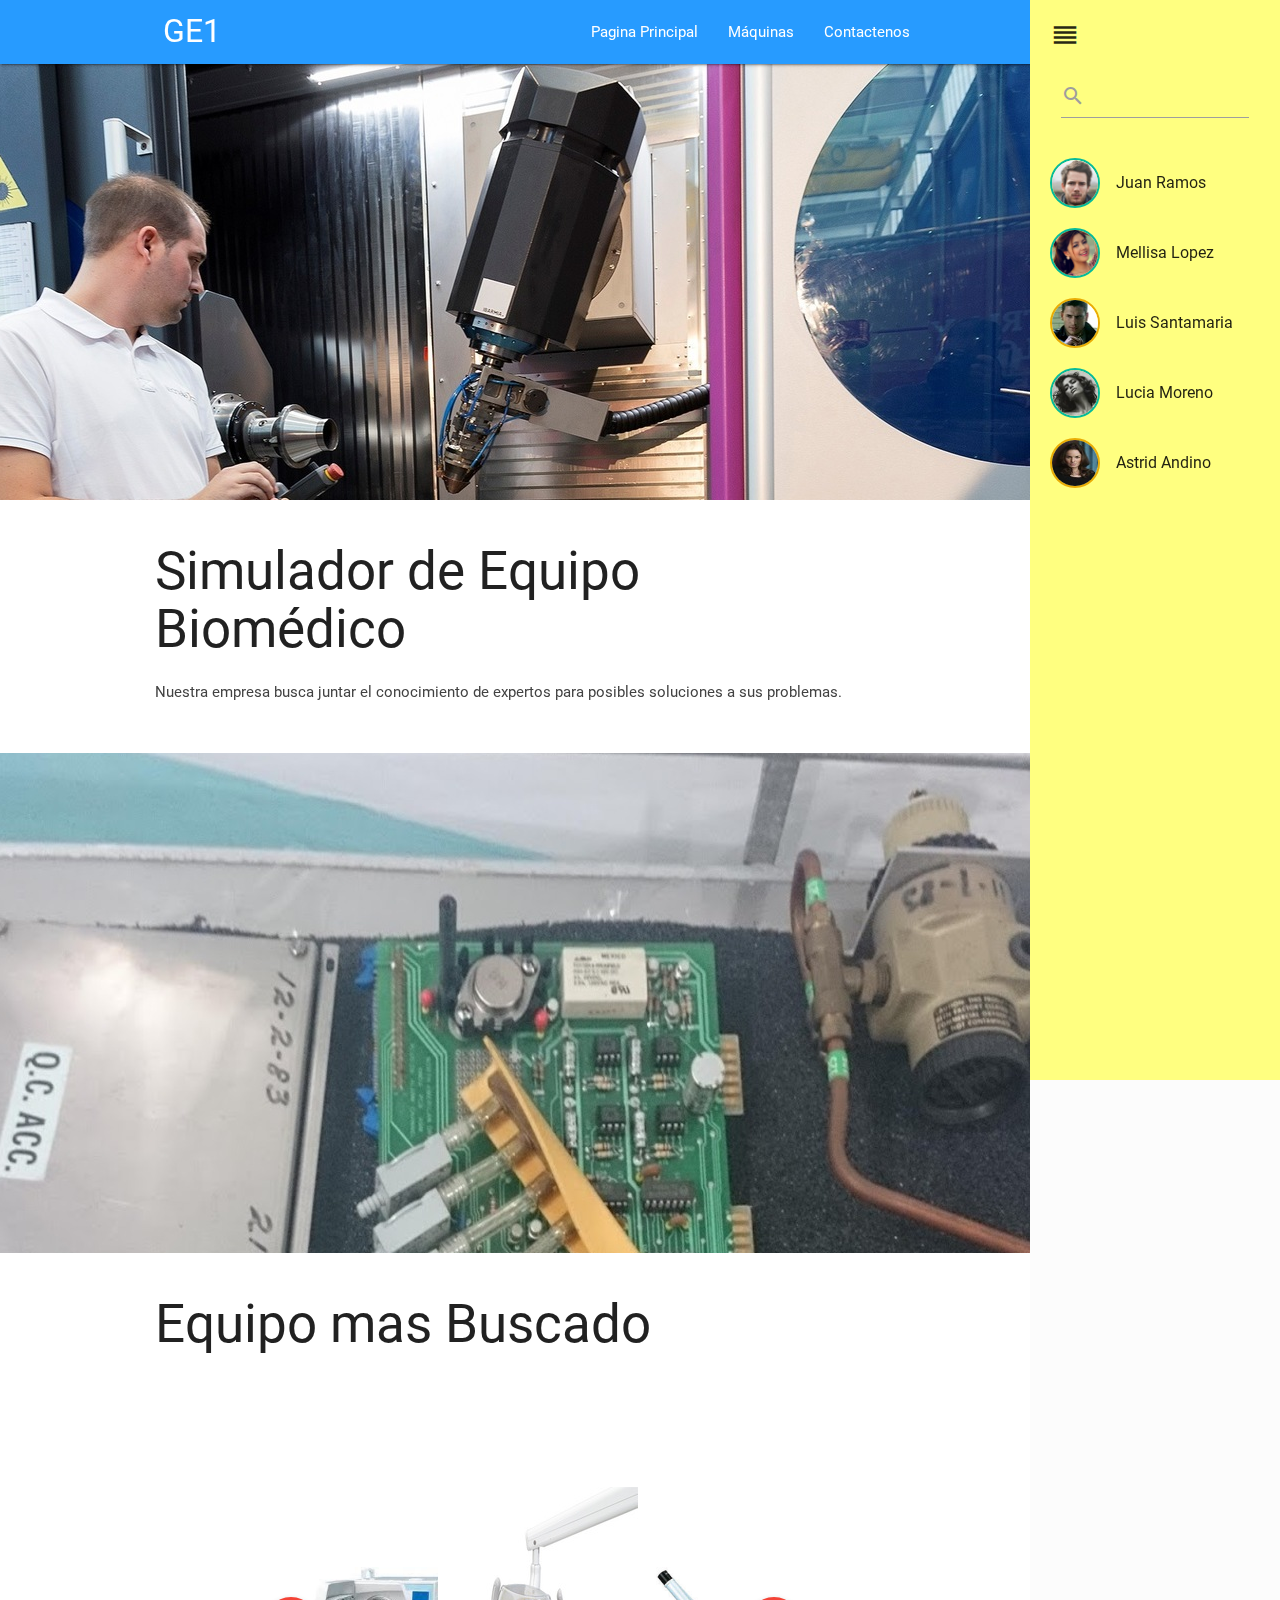
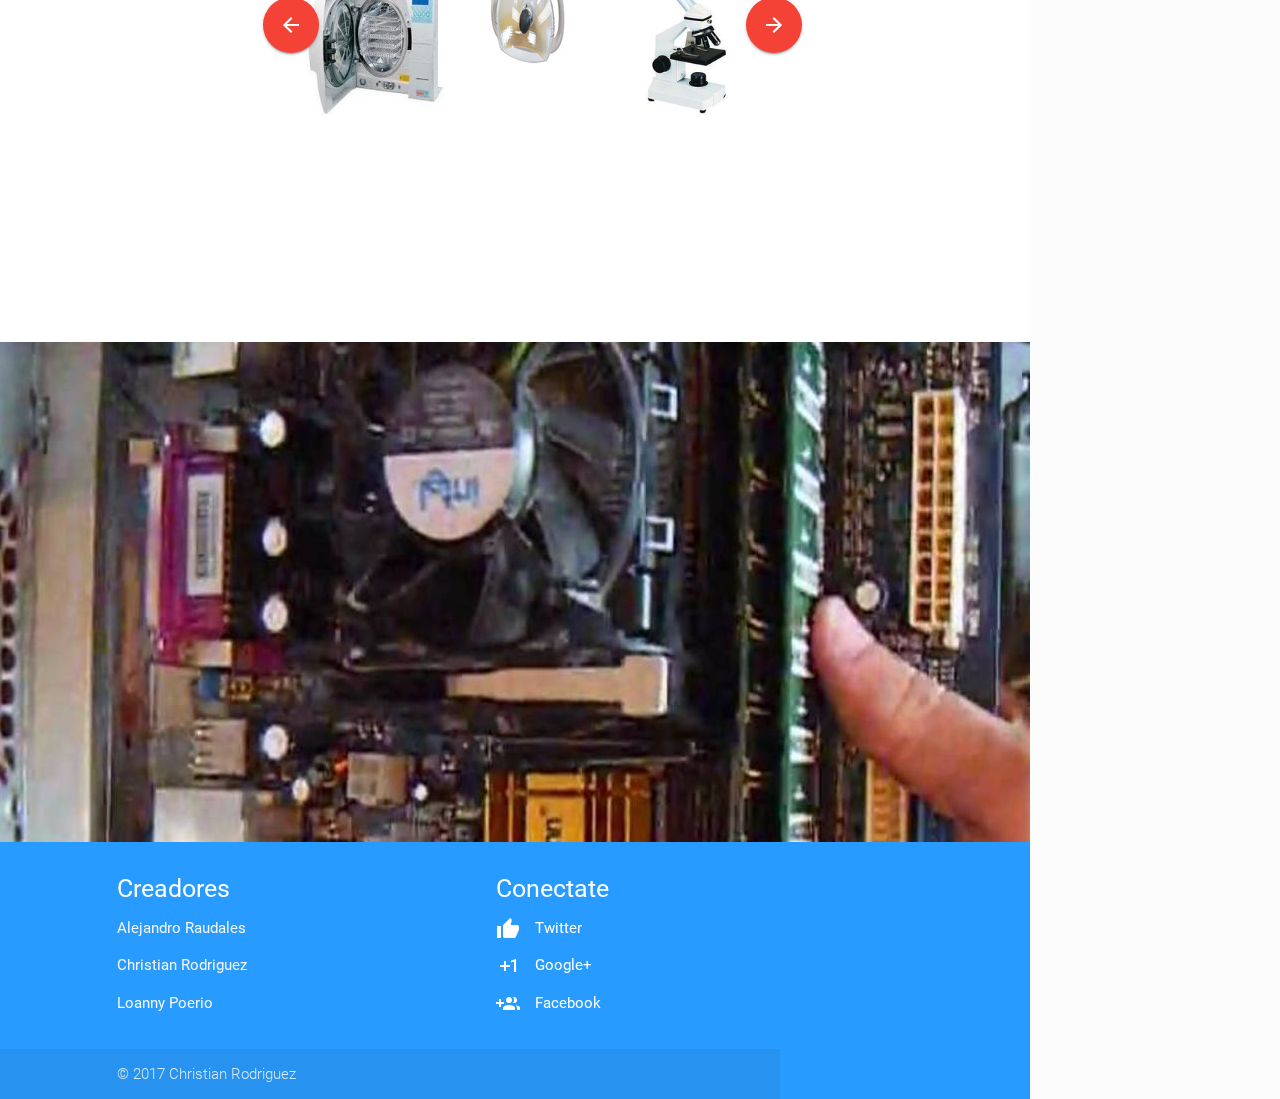
==== index.html @ 7dc35948 "pagina prototipo" ====
<!DOCTYPE html>
<html lang="en">
  <head>
    <meta charset="utf-8">
    <link href="https://fonts.googleapis.com/icon?family=Material+Icons" rel="stylesheet">
    <link type="text/css" rel="stylesheet" href="CSS/materialize.css"  media="screen,projection"/>
    <link type="text/css" rel="stylesheet" href="CSS/Style.css"  media="screen,projection"/>
	<link type="text/css" rel="stylesheet" href="CSS/Chat.css"  media="screen,projection"/>
    <link href = "https://maxcdn.bootstrapcdn.com/font-awesome/4.7.0/css/font-awesome.min.css"> 

    <meta name="viewport" content="width=device-width, initial-scale=1.0"/>
    <title>Pagina Generación de Empresas 1</title>
    
    <!--[if IE]>
    <script src="http://html5shim.googlecode.com/svn/trunk/html5.js"></script>
    <![endif]-->
  </head>
  <body class="scroll">
    <header class="headerColor">
			<nav class ="navbar">
				 <div class="container">
				 	  <a href="#" class="brand-logo">GE1</a>
                      <ul id="nav-mobile" class="right hide-on-med-and-down">
                        <li><a href="index.html">Pagina Principal</a></li>
                        <li><a href="badges.html">Máquinas</a></li>
                        <li><a href="collapsible.html">Contactenos</a></li>
                      </ul>
				 </div>
			</nav>
    </header>
	<div id="mmc-chat" class="color-default">
    		<!-- BEGIN SIDEBAR -->
            <div id="sidebar" class="right scroll">
                <div class="had-container">
                    <!-- BEGIN SIDEBAR HEADER-->
                    <div class="sidebar-header">
                        <div class="sidebar-collapse"><i class="small material-icons">reorder</i></div>
                        <!-- BEGIN SEARCHBAR-->
                        <div class="row searchbar">
                            <div class="input-field col s12 search ">
                                <input value="" id="search" type="text" class="validate" data-placeholder="Search">
                                <label class="active" for="search"><i class="material-icons">search</i></label>
                            </div>
                            <!-- BEGIN SEARCHBAR COLLAPSED ICON-->
                            <div class="searchbar-closed">
                                <div class="searchbar-closed tooltipped" data-position="left" data-tooltip="Search"><i class="small material-icons">search</i></div>
                            </div>
                            <!-- END SEARCHBAR COLLAPSED ICON-->
                        </div>
                        <!-- END SEARCHBAR-->
                    </div>
                    <!-- END SIDEBAR HEADER-->
                    <!-- BEGIN USERS -->
                    <div class="users">
    
                        <ul class="user-list" wave-effect="true" wave-color="waves-teal">
                            <!-- BEGIN USER-->
                            <li class="user-tooltip" data-id="1" data-status="online" data-username="Juan Ramos" data-position="left" data-tooltip="Juan Ramos">
                                <!-- BEGIN USER IMAGE-->
                                <div class="user-image">
                                    <img src="img/user-1.png" class="avatar" alt="Juan Ramos" />
                                </div>
                                <!-- END USER IMAGE-->
                                <!-- BEGIN USERNAME-->
                                <span class="user-name">Juan Ramos</span>
                                <!-- END USERNAME-->
                            </li>
                            <!-- END USER-->
                            <!-- BEGIN USER-->
                            <li class="user-tooltip" data-id="3" data-status="online" data-username="Mellisa Lopez" data-position="left" data-tooltip="Mellisa Lopez">
                                <div class="user-image">
                                    <img src="img/user-3.png" class="avatar" alt="Mellisa Lopez" />
                                </div>
                                <span class="user-name">Mellisa Lopez</span>
                            </li>
    
                            <!-- BEGIN USER-->
                            <li class="user-tooltip" data-id="7" data-status="offline" data-username="Luis Santamaria" data-position="left" data-tooltip="Luis Santamaria">
                                <div class="user-image">
                                    <img src="img/user-7.png" class="avatar" alt="Luis Santamaria" />
                                </div>
                                <span class="user-name">Luis Santamaria</span>
                            </li>
    
                            <!-- BEGIN USER-->
                            <li class="user-tooltip" data-id="5" data-status="online" data-username="Lucia Moreno" data-position="left" data-tooltip="Lucia Moreno">
                                <div class="user-image">
                                    <img src="img/user-5.png" class="avatar" alt="Lucia Moreno" />
                                </div>
                                <span class="user-name">Lucia Moreno</span>
                            </li>
    
                            <!-- BEGIN USER-->
                            <li class="user-tooltip" data-id="6" data-status="offline" data-username="Astrid Andino
" data-position="left" data-tooltip="Astrid Andino
">
                                <div class="user-image">
                                    <img src="img/user-6.png" class="avatar" alt="Astrid Andino
" />
                                </div>
                                <span class="user-name">Astrid Andino
</span>
                            </li>
                        </ul>
                        <!--also you may add wave effect other way-->
                        <!--<ul class="user-list" wave-effect="false">
                            <li class="waves-effect waves-teal">
                                <img src="assets/img/avatar.png" class="avatar" alt="Juan Ramos" />
                                <span class="user-name">Juan Ramos</span>
                            </li>
                        </ul>-->
                    </div>
                    <!-- END USERS -->
    
                </div>
            </div>
            <!-- END SIDEBAR -->
        </div>
        <!-- END chat -->
	<main>
		<div class= "parallax-container">
			 <div class= "parallax">
			 	  <img src="img/reparacion1.jpg" style="transform: translate3d(-50%, 614px, 0px); display: block;" />
			 </div>
		</div>
		<div class= "section white">
			 <div class="row container">
			 	  <h2 class="header">Simulador de Equipo Biomédico</h2>
				  <p class="grey-text text-darken-3 lighten-3">Nuestra empresa busca juntar el conocimiento de expertos para posibles 
				  soluciones a sus problemas.
				  </p>
			 </div>
		</div>
		<div class= "parallax-container">
			 <div class= "parallax">
			 	  <img src="img/reparacion2.jpg" style="transform: translate3d(-50%, 614px, 0px); display: block;" />
			 </div>
		</div>
		<div class= "section white">
			 <div class="row container">
			 	  <h2 class="header">Equipo mas Buscado</h2>
				  <br />
				  	  <div class="container">
                        <div class="row">
                          <div class="col s1 xs1 l1 m1">
                            <div class = "ButtonsPosition">
                              <a class="btn-floating btn-large waves-effect waves-light red"><i class="material-icons" onclick = "ClickDerecho()">arrow_back</i></a>
                            </div>
                          </div>
                  
                          <div class="col s3 xs3 l3 m3">
                            <div class = "Image1" id = "Imagen1"></div>
                          </div>
                        
                          <div class="col s4 xs4 l4 m4">
                            <div class = "Image2" id = "Imagen2"></div>
                          </div>
                  
                          <div class="col s3 xs3 l3 m3">
                            <div class = "Image3" id = "Imagen3"></div>
                          </div>
						  <div class="col s1 xs1 l1 m1">
                            <div class = "ButtonsPosition">
                              <a class="btn-floating btn-large waves-effect waves-light red"><i class="material-icons" onclick = "ClickIzquierdo()">arrow_forward</i></a>
                            </div>
                        </div>
                      </div>
					  </div>
			 </div>
		</div>
		<div class= "parallax-container">
			 <div class= "parallax">
			 	  <img src="img/reparacion3.jpg" style="transform: translate3d(-50%, 614px, 0px); display: block;" />
			 </div>
		</div> 
		
		<footer class= "page-footer">
				<div class="container">
                  <div class="row">
                    <div class="col xs3 s3 l6 s12">
                      <h5 class="white-text">Creadores</h5>
                      <p class="grey-text text-lighten-4">Alejandro Raudales</p>
					  <p class="grey-text text-lighten-4">Christian Rodriguez</p>
					  <p class="grey-text text-lighten-4">Loanny Poerio</p>
                    </div>
                    <div class="col l4 offset-l2 s12">
                      <h5 class="white-text">Conectate</h5>
                      <ul>
                        <a class = "FooterButtons" onclick = "window.open('https://twitter.com/?partner=opera15-latam', '_blank');"><i class="material-icons left" style = "color:white">thumb_up</i><p class = "CustomFont">Twitter</p></a>
                        <a class = "FooterButtons" onclick = "window.open('https://plus.google.com/collections/featured?hl=en', '_blank');"><i class="material-icons left" style = "color:white">exposure_plus_1</i><p class = "CustomFont">Google+</p></a>
                        <a class = "FooterButtons" onclick = "window.open('https://www.facebook.com', '_blank');"><i class="material-icons left" style = "color:white">group_add</i><p class = "CustomFont">Facebook</p></a>
                      </ul>
                    </div>
                  </div>
                </div>
                <div class="footer-copyright">
                  <div class="container">
                    © 2017 Christian Rodriguez
                  </div>
                </div>
		</footer> 
	</main>
	<script type="text/javascript" src="https://code.jquery.com/jquery-3.2.1.min.js"></script>
   	<script type="text/javascript" src="JS/materialize.js"></script>
	<script type="text/javascript" src="JS/ge1.js"></script>
  </body>
</html>
---- CSS/Style.css ----
/* Default CSS */
/* Generated by the CoffeeCup HTML Editor - www.coffeecup.com */

body {  
     margin: 0;
     background-color: #fcfcfc;
}

html {
    line-height: 1.5;
    font-family: "Roboto", sans-serif;
    font-weight: normal;
    color: rgba(0,0,0,0.87);
}

* { -moz-box-sizing: border-box; -webkit-box-sizing: border-box; box-sizing: border-box; }

.navbar{ 
         background-color:#279BFF;
         position:fixed;
         width:85%
}

nav .nav-wrapper{ 
    position: relative;
    height: 100%;
}

.parallax-container .parallax img {
    display: none;
    position: absolute;
    left: 50%;
    bottom: 0;
    min-width: 100%;
    min-height: 100%;
    -webkit-transform: translate3d(0, 0, 0);
    transform: translate3d(0, 0, 0);
    -webkit-transform: translateX(-50%);
    transform: translateX(-50%);
}

img {
    border: 0;
}

.parallax-container {
    position: relative;
    overflow: hidden;
    height: 500px;
}

div {
    display: block;
}

.parallax-container .parallax {
    position: absolute;
    top: 0;
    left: 0;
    right: 0;
    bottom: 0;
    z-index: -1;
}    

*, *:before, *:after {
    -webkit-box-sizing: inherit;
    box-sizing: inherit;
}

.row:after {
    content: "";
    display: table;
    clear: both;
}

.Image1 {
  background-image: url('../img/autoclave.jpg');
  background-size: contain;
  margin: 170px auto;
  height: 150px;
  width: 150px;
  cursor: pointer;
}

.Image2 {
  background-image: url('../img/lampara-odontologica.jpg');
  background-size: contain;
  margin: 90px auto;
  height: 200px;
  width: 200px;
  cursor: pointer;
}

.Image3 {
  background-image: url('../img/microscopio.jpg');
  background-size: contain;
  margin: 170px auto;
  height: 150px;
  width: 150px;
  cursor: pointer;
}

.ButtonsPosition {
  margin: 200px auto;
}

.CustomFont{
            color:#FFFFFF;
 }

.page-footer{ 
         background-color:#279BFF
}
---- CSS/Chat.css ----
/* Default CSS */
/* Generated by the CoffeeCup HTML Editor - www.coffeecup.com */

/*theme*/
/*begin normalize */
ul, li {
  margin: 0;
}

.clear {
  clear: both;
}

/*end normalize */
#mmc-chat {
  float: right;
}

#mmc-chat .right {
  right: 0;
  border-left: 1px solid color("blue", "lighten-1");
}

#mmc-chat #sidebar {
  width: 250px;
  height: 120%;
  background-color: #FFFF80;
  position: fixed;
}

#mmc-chat #sidebar .sidebar-header {
  padding: 20px 20px 10px 20px;
}

#mmc-chat #sidebar .sidebar-header .sidebar-collapse {
  cursor: pointer;
  width: 32px;
}

#mmc-chat #sidebar .sidebar-header .row {
  margin-bottom: 0;
}

#mmc-chat #sidebar .sidebar-header .searchbar-closed {
  cursor: pointer;
  display: none;
  padding-left: 1px;
}

#mmc-chat #sidebar .users {
  overflow-y: auto;
  position: fixed;
  height: 100%;
  -webkit-box-sizing: border-box;
  -moz-box-sizing: border-box;
  box-sizing: border-box;
}

#mmc-chat #sidebar .users .user-list {
  width: 250px;
}

#mmc-chat #sidebar .users .user-list li {
  width: 250px;
  padding: 10px 20px;
  float: left;
  height: 70px;
}

#mmc-chat #sidebar .users .user-list li span.user-name {
  font-size: 16px;
  margin: 13px 0 0 12px;
  display: inline-block;
}

#mmc-chat #sidebar .users .user-list li .user-image {
  position: relative;
  width: 50px;
  height: 50px;
  display: inline-block;
  vertical-align: top;
}

#mmc-chat #sidebar .users .user-list li .user-image img {
  margin: 0;
  float: left;
}

#mmc-chat #sidebar .users .user-list li .user-image i {
  width: 10px;
  height: 10px;
  position: absolute;
  right: 0;
  bottom: 0;
  -webkit-border-radius: 50%;
  -moz-border-radius: 50%;
  border-radius: 50%;
}

#mmc-chat #sidebar .users .user-list li[data-status="online"] img {
  border: 2px solid #06ba9a;
}

#mmc-chat #sidebar .users .user-list li[data-status="offline"] img {
  border: 2px solid #eaac05;
}

#mmc-chat #sidebar .users .user-list li:hover {
  cursor: pointer;
}

#mmc-chat #sidebar .users .user-list li:hover img {
  opacity: 0.8;
  filter: alpha(opacity=80);
}

#mmc-chat .icons-set {
  display: none;
}

#mmc-chat .stickers .tab-content {
  overflow-y: auto;
  height: 150px;
  background-color: #EAEAEA;
}

#mmc-chat .stickers .tab-content ul li {
  float: left;
  padding: 4px;
}

#mmc-chat .stickers .tab-content ul li:hover {
  background-color: #DDD9D9;
  cursor: pointer;
}

#mmc-chat .status.online {
  background-color: #06ba9a;
}

#mmc-chat .status.offline {
  background-color: #eaac05;
}

#mmc-chat .avatar {
  width: 50px;
  height: 50px;
  background-color: #e6e5eb;
  -webkit-border-radius: 50%;
  -moz-border-radius: 50%;
  border-radius: 50%;
}

#mmc-chat.inbox {
  float: none;
}

#mmc-chat.inbox .box .box-body,
#mmc-chat.inbox .box .box-footer {
  border-width: 0 !important;
}

#mmc-chat.inbox .box .box-header {
  padding: 5px 5px 5px 10px;
  background-color: color("light-blue", "darken-4");
  height: 30px;
  color: #fff;
}

#mmc-chat.inbox .box .box-header .info {
  float: left;
  width: 74%;
}

#mmc-chat.inbox .box .box-header .info span.box-username {
  vertical-align: text-bottom;
  margin-left: 5px;
}

#mmc-chat.inbox .box .box-header .info span.box-username a {
  color: #fff;
}

#mmc-chat.inbox .box .box-header .info span.box-username a:hover {
  text-decoration: underline;
}

#mmc-chat.inbox .box .box-header .tools {
  display: inline-block;
  float: right;
  width: 30px;
  padding: 6px 0;
}

#mmc-chat.inbox .box .box-header .tools span {
  padding: 5px 12px;
}

#mmc-chat.inbox .box .box-header .tools span:hover {
  opacity: 0.6;
  filter: alpha(opacity=60);
  cursor: pointer;
}

#mmc-chat.inbox .box .box-header .tools .collapse {
  background: url("../img/minimize.png") no-repeat;
  padding-top: 0;
}

#mmc-chat.inbox .box .box-header .tools .maximize {
  background: url("../img/maximize.png") no-repeat;
}

#mmc-chat.inbox .box .box-header .tools .close {
  background: url("../img/close.png") no-repeat;
}

#mmc-chat.inbox .box .box-footer {
  height: 40px;
  padding: 5px;
  border-top: 1px solid #c7c7c7;
  position: fixed;
  width: 100%;
  bottom: 0;
  background: #fff;
  /*.icons.show{
                    @include opacity(0.6);
                }*/
}

#mmc-chat.inbox .box .box-footer .item {
  float: left;
}

#mmc-chat.inbox .box .box-footer .icons .smile-ico {
  background-image: url("../img/smile.png");
  background-repeat: no-repeat;
  width: 29px;
  height: 29px;
  margin-right: 5px;
}

#mmc-chat.inbox .box .box-footer .icons .smiles-set {
  background-color: #F3F3F3;
  display: none;
  position: absolute;
  width: 200px;
  height: 200px;
  border: 1px solid #f5f5f5;
  -webkit-box-shadow: 0 1px 8px 0 rgba(5, 5, 5, 0.5);
  -moz-box-shadow: 0 1px 8px 0 rgba(5, 5, 5, 0.5);
  box-shadow: 0 1px 8px 0 rgba(5, 5, 5, 0.5);
  -webkit-border-radius: 5px;
  -moz-border-radius: 5px;
  border-radius: 5px;
}

#mmc-chat.inbox .box .box-footer .icons .smiles-set:after {
  content: "";
  position: absolute;
  -webkit-box-sizing: border-box;
  -moz-box-sizing: border-box;
  box-sizing: border-box;
  border: 5px solid #000;
  transform-origin: 0 0;
  box-shadow: -3px 3px 3px 0rgba 0, 0, 0, 0.4;
  bottom: -10px;
  left: 6px;
  border-color: transparent transparent #f5f5f5 #F3F3F3;
  -webkit-transform: rotate(-45deg);
  -moz-transform: rotate(-45deg);
  transform: rotate(-45deg);
}

#mmc-chat.inbox .box .box-footer .file {
  background-image: url("../img/picture.png");
  background-repeat: no-repeat;
  width: 24px;
  height: 29px;
  margin-left: 5px;
  margin-top: 3px;
  float: right;
  cursor: pointer;
}

#mmc-chat.inbox .box .box-footer .file .selected-file {
  visibility: hidden;
}

#mmc-chat.inbox .box .box-footer .send-message {
  width: 75%;
  height: 30px;
  overflow-y: auto;
  font-size: 12px;
}

#mmc-chat.inbox .box .box-footer .send-message .textarea {
  min-height: 30px;
}

#mmc-chat.inbox .box .box-footer .send-message .textarea .placeholder {
  color: #c0c0c0;
}

#mmc-chat.inbox .box .box-footer .send-message .textarea .send-sticker {
  width: 24px;
  height: 24px;
  display: inline-block;
  background-repeat: no-repeat;
}

#mmc-chat.inbox .box .box-body {
  height: 100%;
  background-color: #fafafa;
  /*position: fixed;*/
}

#mmc-chat.inbox .box .box-body .status {
  height: 4px;
  position: absolute;
  width: 100%;
  z-index: 10;
}

#mmc-chat.inbox .box .box-body .options {
  z-index: 5;
  background-color: #fff;
  padding: 10px 9px;
  height: 40px;
  -webkit-box-shadow: 0 2px 8px 0 rgba(50, 50, 50, 0.39);
  -moz-box-shadow: 0 2px 8px 0 rgba(50, 50, 50, 0.39);
  box-shadow: 0 2px 8px 0 rgba(50, 50, 50, 0.39);
  position: relative;
}

#mmc-chat.inbox .box .box-body .options a {
  display: inline-block;
  margin: 0 5px;
}

#mmc-chat.inbox .box .box-body .options .video-cam {
  background: url("../img/video-cam.png") no-repeat;
  height: 18px;
  width: 32px;
  margin-top: 2px;
}

#mmc-chat.inbox .box .box-body .options .person-add {
  background: url("../img/chat-person-add.png") no-repeat;
  height: 24px;
  width: 29px;
}

#mmc-chat.inbox .box .box-body .options .group {
  float: left;
  width: 50%;
}

#mmc-chat.inbox .box .box-body .options .group1 {
  display: flex;
}

#mmc-chat.inbox .box .box-body .options .group2 {
  text-align: right;
}

#mmc-chat.inbox .box .box-body .message-scrooler {
  overflow-y: auto;
  background-color: #f3f3f3;
  height: 290px;
  width: 100%;
}

#mmc-chat.inbox .box .box-body .message-scrooler .messages .date {
  text-align: center;
  padding: 10px 5px;
  color: #bdbdbd;
}

#mmc-chat.inbox .box .box-body .message-scrooler .messages .message {
  padding: 10px;
  margin: 10px 0;
}

#mmc-chat.inbox .box .box-body .message-scrooler .messages .message .sender {
  margin-right: 10px;
}

#mmc-chat.inbox .box .box-body .message-scrooler .messages .message .sender .avatar {
  border: 1px solid #c2c2c2;
  width: 42px;
  height: 42px;
}

#mmc-chat.inbox .box .box-body .message-scrooler .messages .message .body {
  width: 80%;
}

#mmc-chat.inbox .box .box-body .message-scrooler .messages .message .body .content {
  position: relative;
  padding: 10px;
  -webkit-border-radius: 5px;
  -moz-border-radius: 5px;
  border-radius: 5px;
}

#mmc-chat.inbox .box .box-body .message-scrooler .messages .message .body .content .preview-image {
  vertical-align: middle;
  margin: 2px;
  width: 50px;
  height: 35px;
  float: left;
  cursor: pointer;
  /*@include roundedCornersPx(3);*/
  border: #bdbdbd;
}

#mmc-chat.inbox .box .box-body .message-scrooler .messages .message .body .content a {
  text-decoration: underline;
  color: #1c5c9d;
}

#mmc-chat.inbox .box .box-body .message-scrooler .messages .message .body .content .attachment {
  display: flex;
  margin: 10px 0;
}

#mmc-chat.inbox .box .box-body .message-scrooler .messages .message .body .content .attachment .type {
  font-size: 13px;
  padding: 4px 9px;
  height: 26px;
  width: 43px;
  -webkit-border-radius: 10px;
  -moz-border-radius: 10px;
  border-radius: 10px;
  color: #fff;
}

#mmc-chat.inbox .box .box-body .message-scrooler .messages .message .body .content .attachment .pdf {
  background-color: #c44141;
}

#mmc-chat.inbox .box .box-body .message-scrooler .messages .message .body .content .attachment .excel {
  background-color: #50b025;
}

#mmc-chat.inbox .box .box-body .message-scrooler .messages .message .body .content .attachment .filename a {
  margin-left: 5px;
  text-decoration: none;
  color: #000;
}

#mmc-chat.inbox .box .box-body .message-scrooler .messages .message .body .content:after {
  content: "";
  position: absolute;
  -webkit-box-sizing: border-box;
  -moz-box-sizing: border-box;
  box-sizing: border-box;
  border: 14px solid black;
  transform-origin: 0 0;
  box-shadow: -3px 3px 3px 0rgba 0, 0, 0, 0.4;
}

#mmc-chat.inbox .box .box-body .message-scrooler .messages .message .body .seen {
  margin-top: 2px;
  font-size: 11px;
  color: #bdbdbd;
}

#mmc-chat.inbox .box .box-body .message-scrooler .messages .in .sender {
  float: left;
}

#mmc-chat.inbox .box .box-body .message-scrooler .messages .in .body {
  float: left;
}

#mmc-chat.inbox .box .box-body .message-scrooler .messages .in .body .content {
  background-color: #c2e8e2;
}

#mmc-chat.inbox .box .box-body .message-scrooler .messages .in .body .content:after {
  left: 4px;
  top: -19px;
  border-color: transparent transparent #c2e8e2 transparent;
  -webkit-transform: rotate(-315deg);
  -moz-transform: rotate(-315deg);
  transform: rotate(-315deg);
}

#mmc-chat.inbox .box .box-body .message-scrooler .messages .in .body .seen {
  float: left;
}

#mmc-chat.inbox .box .box-body .message-scrooler .messages .out .sender {
  float: right;
}

#mmc-chat.inbox .box .box-body .message-scrooler .messages .out .body {
  float: right;
  width: 80%;
}

#mmc-chat.inbox .box .box-body .message-scrooler .messages .out .body .content {
  background-color: #fafafa;
}

#mmc-chat.inbox .box .box-body .message-scrooler .messages .out .body .content, #mmc-chat.inbox .box .box-body .message-scrooler .messages .out .body .seen {
  margin-right: 10px;
}

#mmc-chat.inbox .box .box-body .message-scrooler .messages .out .body .content:after {
  top: 0px;
  right: -3px;
  border-color: transparent transparent #fafafa transparent;
  -webkit-transform: rotate(-45deg);
  -moz-transform: rotate(-45deg);
  transform: rotate(-45deg);
}

#mmc-chat.inbox .box .box-body .message-scrooler .messages .out .body .seen {
  float: right;
}

#mmc-chat.inbox .box .box-body .message-scrooler .messages .message.no-avatar {
  padding: 0 20px;
}

#mmc-chat.inbox .box .box-body .message-scrooler .messages .message.no-avatar .sender {
  display: none;
}

#mmc-chat.inbox .box .box-body .message-scrooler .messages .message.no-avatar .body {
  width: 95% !important;
}

#mmc-chat.inbox .box .box-body .message-scrooler .messages .message.no-avatar .body .content {
  margin-right: 0;
}

.sidebar-closed #sidebar {
  width: 70px !important;
}

.sidebar-closed #sidebar .sidebar-header .row {
  /*.search-panel:after {
                    content: "";
                    position: absolute;
                    @include box-sizing(border-box);
                    border: 6px solid black;
                    transform-origin: 0 0;
                    box-shadow: -3px3px3px0rgba(0,0,0,0.4);
                    top: 36px;
                    right: -11px;
                    border-color: transparent transparent color('grey','lighten-3') color('grey','lighten-3');
                    -webkit-transform: rotate(-135deg);
                    -moz-transform: rotate(-135deg);
                    transform: rotate(-135deg);
                }*/
}

.sidebar-closed #sidebar .sidebar-header .row .search {
  display: none;
  -webkit-border-radius: 5px;
  -moz-border-radius: 5px;
  border-radius: 5px;
  background-color: #eeeeee;
}

.sidebar-closed #sidebar .sidebar-header .row .search label {
  display: none;
}

.sidebar-closed #sidebar .sidebar-header .searchbar-closed {
  display: block !important;
}

.sidebar-closed #sidebar .users .user-list li {
  padding: 8px 11px !important;
}

.sidebar-closed #sidebar .users .user-list li .user-name {
  display: none !important;
}

.sidebar-closed .chat-box {
  margin-right: 70px !important;
}

#mmc-chat .chat-box {
  margin-right: 250px;
  height: 400px;
  position: fixed;
  bottom: 0;
  right: 0;
  z-index: 3;
}

#mmc-chat .chat-box ul.boxs {
  /*li.minimized.show {
            @include opacity(1);
        }*/
  /*li.minimized.active {
            @include opacity(1);
        }*/
}

#mmc-chat .chat-box ul.boxs li.box {
  height: 400px;
  float: left;
  width: 300px;
  margin-right: 15px;
  direction: ltr;
}

#mmc-chat .chat-box ul.boxs li.box .box-header {
  padding: 5px 5px 5px 10px;
  background-color: #000;
  height: 30px;
  color: #fff;
  -webkit-border-radius: 6px 6px 0 0;
  -moz-border-radius: 6px 6px 0 0;
  border-radius: 6px 6px 0 0;
}

#mmc-chat .chat-box ul.boxs li.box .box-header .info {
  float: left;
  width: 74%;
}

#mmc-chat .chat-box ul.boxs li.box .box-header .info span.box-username {
  vertical-align: text-bottom;
  margin-left: 5px;
}

#mmc-chat .chat-box ul.boxs li.box .box-header .info span.box-username a {
  color: #fff;
}

#mmc-chat .chat-box ul.boxs li.box .box-header .info span.box-username a:hover {
  text-decoration: underline;
}

#mmc-chat .chat-box ul.boxs li.box .box-header .tools {
  display: inline-block;
  float: right;
  width: 26%;
  padding: 6px 0;
}

#mmc-chat .chat-box ul.boxs li.box .box-header .tools span {
  padding: 5px 12px;
}

#mmc-chat .chat-box ul.boxs li.box .box-header .tools span:hover {
  opacity: 0.6;
  filter: alpha(opacity=60);
  cursor: pointer;
}

#mmc-chat .chat-box ul.boxs li.box .box-header .tools .collapse {
  background: url("../img/minimize.png") no-repeat;
  padding-top: 0;
}

#mmc-chat .chat-box ul.boxs li.box .box-header .tools .maximize {
  background: url("../img/maximize.png") no-repeat;
}

#mmc-chat .chat-box ul.boxs li.box .box-header .tools .close {
  background: url("../img/close.png") no-repeat;
}

#mmc-chat .chat-box ul.boxs li.box .box-footer {
  height: 40px;
  padding: 5px;
  border-top: 1px solid #c7c7c7;
  background: #fff;
  /*.icons.show{
                    @include opacity(0.6);
                }*/
}

#mmc-chat .chat-box ul.boxs li.box .box-footer .item {
  float: left;
}

#mmc-chat .chat-box ul.boxs li.box .box-footer .icons .smile-ico {
  background-image: url("../img/smile.png");
  background-repeat: no-repeat;
  width: 29px;
  height: 29px;
  margin-right: 5px;
}

#mmc-chat .chat-box ul.boxs li.box .box-footer .icons .smiles-set {
  background-color: #F3F3F3;
  display: none;
  position: absolute;
  width: 200px;
  height: 200px;
  border: 1px solid #f5f5f5;
  -webkit-box-shadow: 0 1px 8px 0 rgba(5, 5, 5, 0.5);
  -moz-box-shadow: 0 1px 8px 0 rgba(5, 5, 5, 0.5);
  box-shadow: 0 1px 8px 0 rgba(5, 5, 5, 0.5);
  -webkit-border-radius: 5px;
  -moz-border-radius: 5px;
  border-radius: 5px;
}

#mmc-chat .chat-box ul.boxs li.box .box-footer .icons .smiles-set:after {
  content: "";
  position: absolute;
  -webkit-box-sizing: border-box;
  -moz-box-sizing: border-box;
  box-sizing: border-box;
  border: 5px solid #000;
  transform-origin: 0 0;
  box-shadow: -3px 3px 3px 0rgba 0, 0, 0, 0.4;
  bottom: -10px;
  left: 6px;
  border-color: transparent transparent #f5f5f5 #F3F3F3;
  -webkit-transform: rotate(-45deg);
  -moz-transform: rotate(-45deg);
  transform: rotate(-45deg);
}

#mmc-chat .chat-box ul.boxs li.box .box-footer .file {
  background-image: url("../img/picture.png");
  background-repeat: no-repeat;
  width: 24px;
  height: 29px;
  margin-left: 5px;
  margin-top: 3px;
  float: right;
  cursor: pointer;
}

#mmc-chat .chat-box ul.boxs li.box .box-footer .file .selected-file {
  visibility: hidden;
}

#mmc-chat .chat-box ul.boxs li.box .box-footer .send-message {
  width: 75%;
  height: 30px;
  overflow-y: auto;
  font-size: 12px;
}

#mmc-chat .chat-box ul.boxs li.box .box-footer .send-message .textarea {
  min-height: 30px;
}

#mmc-chat .chat-box ul.boxs li.box .box-footer .send-message .textarea .placeholder {
  color: #c0c0c0;
}

#mmc-chat .chat-box ul.boxs li.box .box-footer .send-message .textarea .send-sticker {
  width: 24px;
  height: 24px;
  display: inline-block;
  background-repeat: no-repeat;
}

#mmc-chat .chat-box ul.boxs li.box .box-body {
  height: 330px;
  background-color: color("grey", "lighten-5");
}

#mmc-chat .chat-box ul.boxs li.box .box-body .status {
  height: 4px;
  position: absolute;
  width: 296px;
  z-index: 10;
}

#mmc-chat .chat-box ul.boxs li.box .box-body .options {
  z-index: 5;
  background-color: #fff;
  padding: 10px 9px;
  height: 40px;
  -webkit-box-shadow: 0 2px 8px 0 rgba(50, 50, 50, 0.39);
  -moz-box-shadow: 0 2px 8px 0 rgba(50, 50, 50, 0.39);
  box-shadow: 0 2px 8px 0 rgba(50, 50, 50, 0.39);
  position: relative;
}

#mmc-chat .chat-box ul.boxs li.box .box-body .options a {
  display: inline-block;
  margin: 0 5px;
}

#mmc-chat .chat-box ul.boxs li.box .box-body .options .video-cam {
  background: url("../img/video-cam.png") no-repeat;
  height: 18px;
  width: 32px;
  margin-top: 2px;
}

#mmc-chat .chat-box ul.boxs li.box .box-body .options .person-add {
  background: url("../img/chat-person-add.png") no-repeat;
  height: 24px;
  width: 29px;
}

#mmc-chat .chat-box ul.boxs li.box .box-body .options .group {
  float: left;
  width: 50%;
}

#mmc-chat .chat-box ul.boxs li.box .box-body .options .group1 {
  display: flex;
}

#mmc-chat .chat-box ul.boxs li.box .box-body .options .group2 {
  text-align: right;
}

#mmc-chat .chat-box ul.boxs li.box .box-body .message-scrooler {
  overflow-y: auto;
  background-color: #f3f3f3;
  height: 290px;
  width: 100%;
}

#mmc-chat .chat-box ul.boxs li.box .box-body .message-scrooler .messages .date {
  text-align: center;
  padding: 10px 5px;
  color: #bdbdbd;
}

#mmc-chat .chat-box ul.boxs li.box .box-body .message-scrooler .messages .message {
  padding: 10px;
  margin: 10px 0;
}

#mmc-chat .chat-box ul.boxs li.box .box-body .message-scrooler .messages .message .sender {
  margin-right: 10px;
}

#mmc-chat .chat-box ul.boxs li.box .box-body .message-scrooler .messages .message .sender .avatar {
  border: 1px solid #c2c2c2;
  width: 42px;
  height: 42px;
}

#mmc-chat .chat-box ul.boxs li.box .box-body .message-scrooler .messages .message .body {
  width: 80%;
}

#mmc-chat .chat-box ul.boxs li.box .box-body .message-scrooler .messages .message .body .content {
  position: relative;
  padding: 10px;
  -webkit-border-radius: 5px;
  -moz-border-radius: 5px;
  border-radius: 5px;
}

#mmc-chat .chat-box ul.boxs li.box .box-body .message-scrooler .messages .message .body .content .preview-image {
  vertical-align: middle;
  margin: 2px;
  width: 50px;
  height: 35px;
  float: left;
  cursor: pointer;
  /*@include roundedCornersPx(3);*/
  border: #bdbdbd;
}

#mmc-chat .chat-box ul.boxs li.box .box-body .message-scrooler .messages .message .body .content a {
  text-decoration: underline;
  color: #1c5c9d;
}

#mmc-chat .chat-box ul.boxs li.box .box-body .message-scrooler .messages .message .body .content .attachment {
  display: flex;
  margin: 10px 0;
}

#mmc-chat .chat-box ul.boxs li.box .box-body .message-scrooler .messages .message .body .content .attachment .type {
  font-size: 13px;
  padding: 4px 9px;
  height: 26px;
  width: 43px;
  -webkit-border-radius: 10px;
  -moz-border-radius: 10px;
  border-radius: 10px;
  color: #fff;
}

#mmc-chat .chat-box ul.boxs li.box .box-body .message-scrooler .messages .message .body .content .attachment .pdf {
  background-color: #c44141;
}

#mmc-chat .chat-box ul.boxs li.box .box-body .message-scrooler .messages .message .body .content .attachment .excel {
  background-color: #50b025;
}

#mmc-chat .chat-box ul.boxs li.box .box-body .message-scrooler .messages .message .body .content .attachment .filename a {
  margin-left: 5px;
  text-decoration: none;
  color: #000;
}

#mmc-chat .chat-box ul.boxs li.box .box-body .message-scrooler .messages .message .body .content:after {
  content: "";
  position: absolute;
  -webkit-box-sizing: border-box;
  -moz-box-sizing: border-box;
  box-sizing: border-box;
  border: 14px solid black;
  transform-origin: 0 0;
  box-shadow: -3px 3px 3px 0rgba 0, 0, 0, 0.4;
}

#mmc-chat .chat-box ul.boxs li.box .box-body .message-scrooler .messages .message .body .seen {
  margin-top: 2px;
  font-size: 11px;
  color: #bdbdbd;
}

#mmc-chat .chat-box ul.boxs li.box .box-body .message-scrooler .messages .in .sender {
  float: left;
}

#mmc-chat .chat-box ul.boxs li.box .box-body .message-scrooler .messages .in .body {
  float: left;
}

#mmc-chat .chat-box ul.boxs li.box .box-body .message-scrooler .messages .in .body .content {
  background-color: #c2e8e2;
}

#mmc-chat .chat-box ul.boxs li.box .box-body .message-scrooler .messages .in .body .content:after {
  left: 4px;
  top: -19px;
  border-color: transparent transparent #c2e8e2 transparent;
  -webkit-transform: rotate(-315deg);
  -moz-transform: rotate(-315deg);
  transform: rotate(-315deg);
}

#mmc-chat .chat-box ul.boxs li.box .box-body .message-scrooler .messages .in .body .seen {
  float: left;
}

#mmc-chat .chat-box ul.boxs li.box .box-body .message-scrooler .messages .out .sender {
  float: right;
}

#mmc-chat .chat-box ul.boxs li.box .box-body .message-scrooler .messages .out .body {
  float: right;
  width: 80%;
}

#mmc-chat .chat-box ul.boxs li.box .box-body .message-scrooler .messages .out .body .content {
  background-color: #fafafa;
}

#mmc-chat .chat-box ul.boxs li.box .box-body .message-scrooler .messages .out .body .content, #mmc-chat .chat-box ul.boxs li.box .box-body .message-scrooler .messages .out .body .seen {
  margin-right: 10px;
}

#mmc-chat .chat-box ul.boxs li.box .box-body .message-scrooler .messages .out .body .content:after {
  top: 0px;
  right: -3px;
  border-color: transparent transparent #fafafa transparent;
  -webkit-transform: rotate(-45deg);
  -moz-transform: rotate(-45deg);
  transform: rotate(-45deg);
}

#mmc-chat .chat-box ul.boxs li.box .box-body .message-scrooler .messages .out .body .seen {
  float: right;
}

#mmc-chat .chat-box ul.boxs li.box .box-body .message-scrooler .messages .message.no-avatar {
  padding: 0 20px;
}

#mmc-chat .chat-box ul.boxs li.box .box-body .message-scrooler .messages .message.no-avatar .sender {
  display: none;
}

#mmc-chat .chat-box ul.boxs li.box .box-body .message-scrooler .messages .message.no-avatar .body {
  width: 95% !important;
}

#mmc-chat .chat-box ul.boxs li.box .box-body .message-scrooler .messages .message.no-avatar .body .content {
  margin-right: 0;
}

#mmc-chat .chat-box ul.boxs li.minimized {
  height: 30px;
  width: 30px;
  bottom: 0;
  position: absolute;
  left: -50px;
  -webkit-border-radius: 5px 5px 0 0;
  -moz-border-radius: 5px 5px 0 0;
  border-radius: 5px 5px 0 0;
  cursor: pointer;
}

#mmc-chat .chat-box ul.boxs li.minimized .count {
  color: #fff;
  text-align: center;
  margin: 5px;
}

#mmc-chat .chat-box ul.boxs li.minimized .dropdown {
  display: none;
  position: absolute;
  background-color: #f5f5f5;
  -webkit-box-shadow: 0 1px 8px 0 rgba(5, 5, 5, 0.5);
  -moz-box-shadow: 0 1px 8px 0 rgba(5, 5, 5, 0.5);
  box-shadow: 0 1px 8px 0 rgba(5, 5, 5, 0.5);
  width: 150px;
  z-index: 100;
  -webkit-border-radius: 5px;
  -moz-border-radius: 5px;
  border-radius: 5px;
  padding: 5px 0;
}

#mmc-chat .chat-box ul.boxs li.minimized .dropdown li {
  padding: 2px 5px;
}

#mmc-chat .chat-box ul.boxs li.minimized .dropdown li div {
  display: inline-block;
}

#mmc-chat .chat-box ul.boxs li.minimized .dropdown li .username {
  width: 85%;
  height: 22px;
}

#mmc-chat .chat-box ul.boxs li.minimized .dropdown li .remove {
  width: 13%;
  padding: 2PX 4PX;
  float: right;
}

#mmc-chat .chat-box ul.boxs li.minimized .dropdown li .remove:hover {
  background-color: #c0c0c0 !important;
}

#mmc-chat .chat-box ul.boxs li.minimized .dropdown li:hover {
  color: #fff;
}

#mmc-chat .chat-box ul.boxs li.hidden {
  display: none;
}

#mmc-chat .chat-box ul.boxs li.box.collapsed {
  height: 5px;
}

#mmc-chat .chat-box ul.boxs li.box.collapsed .box-header {
  position: absolute;
  bottom: 0;
  width: 300px;
}

#mmc-chat .chat-box ul.boxs li.box.collapsed .box-header .info:hover {
  cursor: pointer;
}

#mmc-chat .chat-box ul.boxs li.box.collapsed .box-body, #mmc-chat .chat-box ul.boxs li.box.collapsed .box-footer {
  display: none;
}

#mmc-chat .chat-box ul.boxs li.new-message .box-header {
  -webkit-animation: has-new-message  2.5s infinite;
  -moz-animation: has-new-message  2.5s infinite;
  -ms-animation: has-new-message  2.5s infinite;
  -o-animation: has-new-message  2.5s infinite;
  animation: has-new-message  2.5s infinite;
}

@-webkit-keyframes has-new-message {
  0%, 50%, 100% {
    opacity: 0.8;
    filter: alpha(opacity=80);
  }
  25%, 75% {
    opacity: 1;
    filter: alpha(opacity=100);
  }
}

@keyframes has-new-message {
  0%, 50%, 100% {
    opacity: 0.8;
    filter: alpha(opacity=80);
  }
  25%, 75% {
    opacity: 1;
    filter: alpha(opacity=100);
  }
}

.preview-overlay {
  position: fixed;
  top: 0;
  left: 0;
  right: 0;
  bottom: 0;
  background-color: rgba(41, 41, 41, 0.9);
  z-index: 999;
}

.preview-overlay .preview-placeholder {
  position: relative;
  top: 0;
  left: 0;
  margin-left: auto;
  margin-right: auto;
}

.preview-overlay .preview-placeholder img {
  position: absolute;
  z-index: 1000;
  max-width: 98%;
}

.preview-overlay .preview-caption {
  color: #fff;
  text-align: center;
  width: 100%;
  position: absolute;
}

/* scroll begin */
body {
  scrollbar-base-color: #C0C0C0;
  scrollbar-base-color: #C0C0C0;
  scrollbar-3dlight-color: #C0C0C0;
  scrollbar-highlight-color: #C0C0C0;
  scrollbar-track-color: #EBEBEB;
  scrollbar-arrow-color: black;
  scrollbar-shadow-color: #C0C0C0;
  scrollbar-dark-shadow-color: #C0C0C0;
}

*::-webkit-scrollbar {
  width: 12px;
}

*::-webkit-scrollbar-track {
  background-color: #eaeaea;
  border-left: 1px solid #ccc;
}

*::-webkit-scrollbar-thumb {
  background-color: #ccc;
}

*::-webkit-scrollbar-thumb:hover {
  background-color: #aaa;
}

.users:focus::-webkit-scrollbar {
  width: 12px;
}

.users:hover ::-webkit-scrollbar {
  width: 4px;
}

/* scroll end */

/*# sourceMappingURL=mmc-chat.css.map */

header, main, footer {
    padding-right: 250px;
}

@media only screen and (max-width : 992px) {
    header, main, footer {
      padding-right: 0;
    }
}
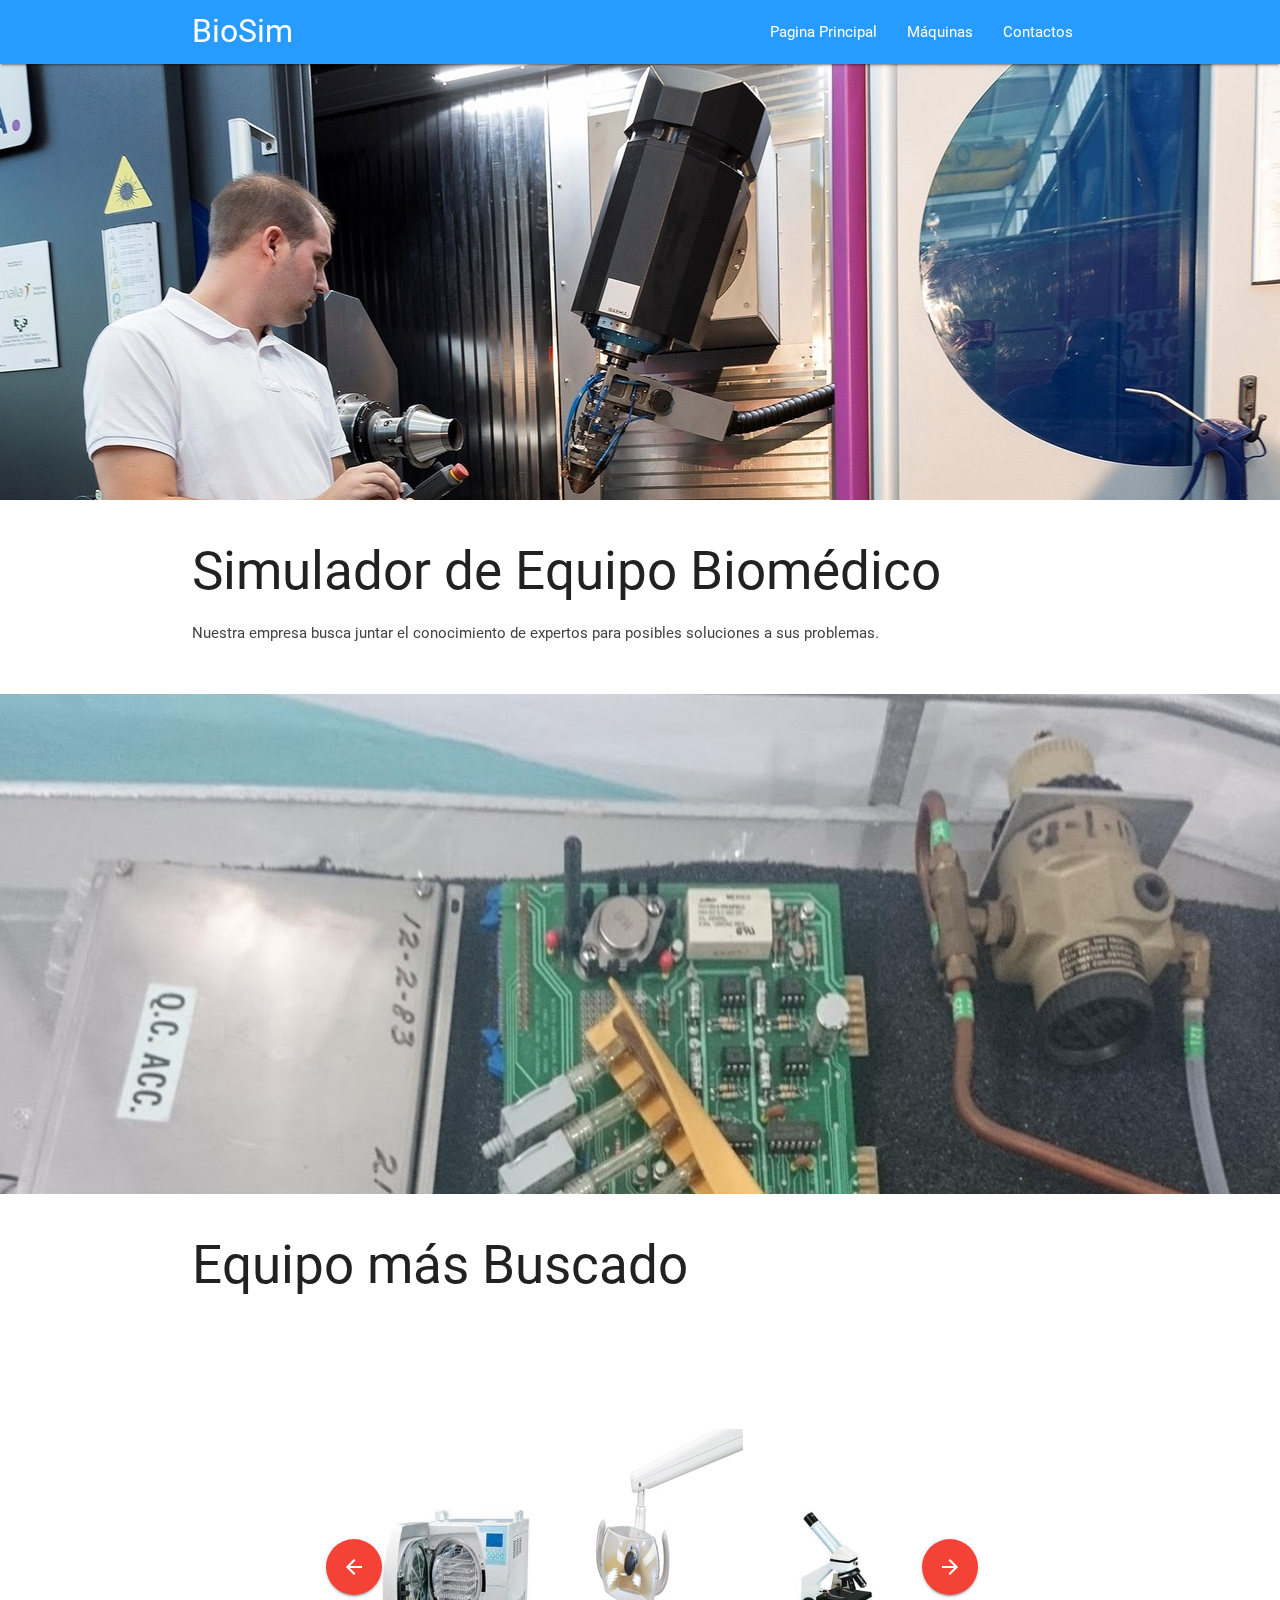
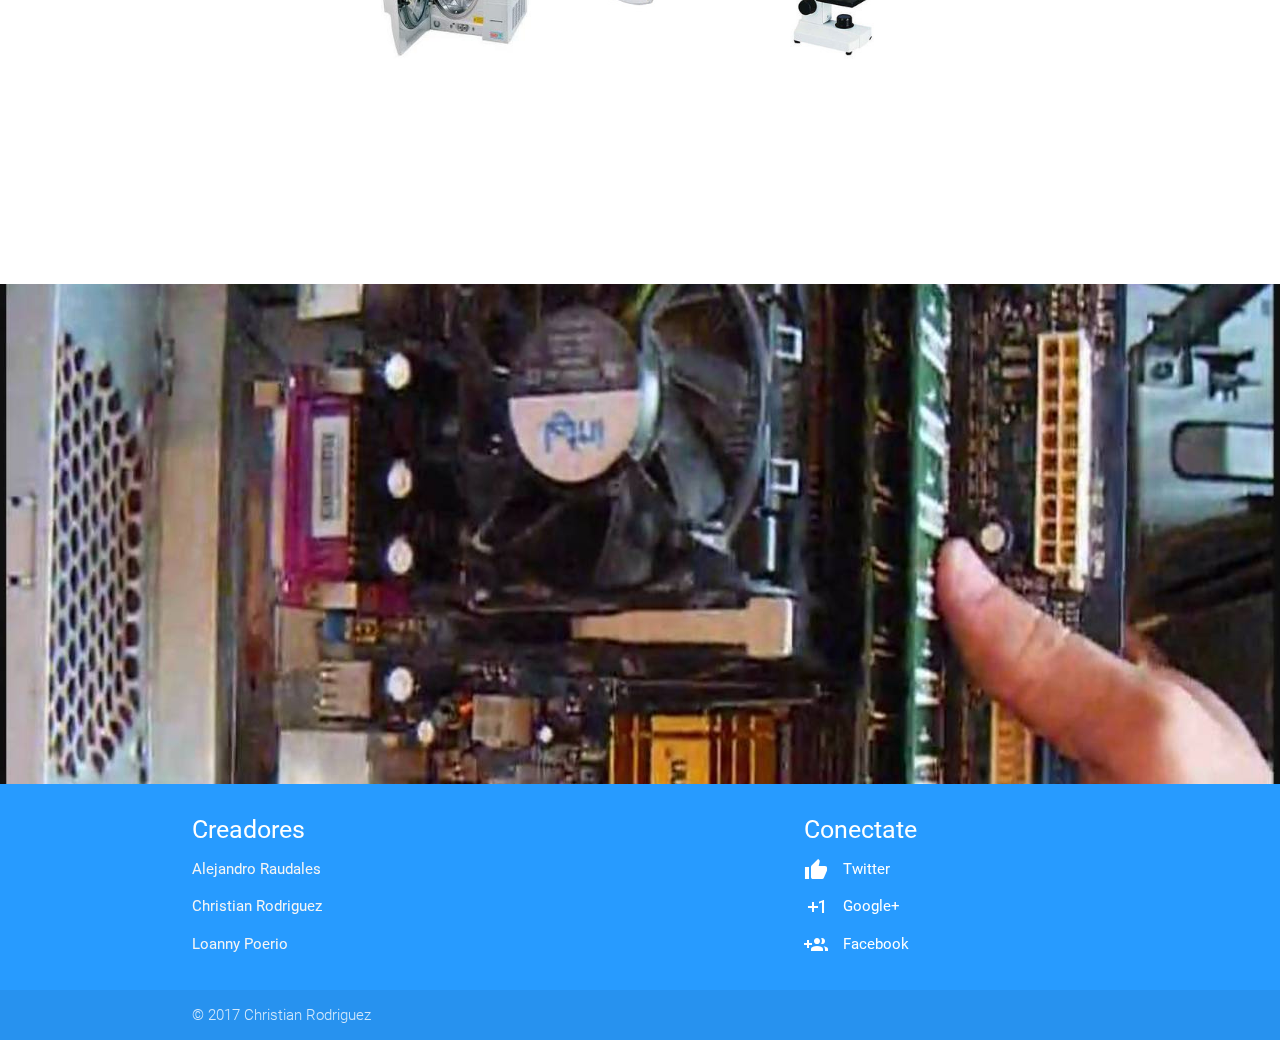
==== commit 5957b554: "prototipo completado" ====
--- a/index.html
+++ b/index.html
@@ -5,11 +5,10 @@
     <link href="https://fonts.googleapis.com/icon?family=Material+Icons" rel="stylesheet">
     <link type="text/css" rel="stylesheet" href="CSS/materialize.css"  media="screen,projection"/>
     <link type="text/css" rel="stylesheet" href="CSS/Style.css"  media="screen,projection"/>
-	<link type="text/css" rel="stylesheet" href="CSS/Chat.css"  media="screen,projection"/>
     <link href = "https://maxcdn.bootstrapcdn.com/font-awesome/4.7.0/css/font-awesome.min.css"> 
 
     <meta name="viewport" content="width=device-width, initial-scale=1.0"/>
-    <title>Pagina Generación de Empresas 1</title>
+    <title>Pagina Principal BioSim</title>
     
     <!--[if IE]>
     <script src="http://html5shim.googlecode.com/svn/trunk/html5.js"></script>
@@ -19,104 +18,15 @@
     <header class="headerColor">
 			<nav class ="navbar">
 				 <div class="container">
-				 	  <a href="#" class="brand-logo">GE1</a>
+				 	  <a href="#" class="brand-logo">BioSim</a>
                       <ul id="nav-mobile" class="right hide-on-med-and-down">
                         <li><a href="index.html">Pagina Principal</a></li>
-                        <li><a href="badges.html">Máquinas</a></li>
-                        <li><a href="collapsible.html">Contactenos</a></li>
+                        <li><a href="machine.html">Máquinas</a></li>
+                        <li><a href="contact.html">Contactos</a></li>
                       </ul>
 				 </div>
 			</nav>
     </header>
-	<div id="mmc-chat" class="color-default">
-    		<!-- BEGIN SIDEBAR -->
-            <div id="sidebar" class="right scroll">
-                <div class="had-container">
-                    <!-- BEGIN SIDEBAR HEADER-->
-                    <div class="sidebar-header">
-                        <div class="sidebar-collapse"><i class="small material-icons">reorder</i></div>
-                        <!-- BEGIN SEARCHBAR-->
-                        <div class="row searchbar">
-                            <div class="input-field col s12 search ">
-                                <input value="" id="search" type="text" class="validate" data-placeholder="Search">
-                                <label class="active" for="search"><i class="material-icons">search</i></label>
-                            </div>
-                            <!-- BEGIN SEARCHBAR COLLAPSED ICON-->
-                            <div class="searchbar-closed">
-                                <div class="searchbar-closed tooltipped" data-position="left" data-tooltip="Search"><i class="small material-icons">search</i></div>
-                            </div>
-                            <!-- END SEARCHBAR COLLAPSED ICON-->
-                        </div>
-                        <!-- END SEARCHBAR-->
-                    </div>
-                    <!-- END SIDEBAR HEADER-->
-                    <!-- BEGIN USERS -->
-                    <div class="users">
-    
-                        <ul class="user-list" wave-effect="true" wave-color="waves-teal">
-                            <!-- BEGIN USER-->
-                            <li class="user-tooltip" data-id="1" data-status="online" data-username="Juan Ramos" data-position="left" data-tooltip="Juan Ramos">
-                                <!-- BEGIN USER IMAGE-->
-                                <div class="user-image">
-                                    <img src="img/user-1.png" class="avatar" alt="Juan Ramos" />
-                                </div>
-                                <!-- END USER IMAGE-->
-                                <!-- BEGIN USERNAME-->
-                                <span class="user-name">Juan Ramos</span>
-                                <!-- END USERNAME-->
-                            </li>
-                            <!-- END USER-->
-                            <!-- BEGIN USER-->
-                            <li class="user-tooltip" data-id="3" data-status="online" data-username="Mellisa Lopez" data-position="left" data-tooltip="Mellisa Lopez">
-                                <div class="user-image">
-                                    <img src="img/user-3.png" class="avatar" alt="Mellisa Lopez" />
-                                </div>
-                                <span class="user-name">Mellisa Lopez</span>
-                            </li>
-    
-                            <!-- BEGIN USER-->
-                            <li class="user-tooltip" data-id="7" data-status="offline" data-username="Luis Santamaria" data-position="left" data-tooltip="Luis Santamaria">
-                                <div class="user-image">
-                                    <img src="img/user-7.png" class="avatar" alt="Luis Santamaria" />
-                                </div>
-                                <span class="user-name">Luis Santamaria</span>
-                            </li>
-    
-                            <!-- BEGIN USER-->
-                            <li class="user-tooltip" data-id="5" data-status="online" data-username="Lucia Moreno" data-position="left" data-tooltip="Lucia Moreno">
-                                <div class="user-image">
-                                    <img src="img/user-5.png" class="avatar" alt="Lucia Moreno" />
-                                </div>
-                                <span class="user-name">Lucia Moreno</span>
-                            </li>
-    
-                            <!-- BEGIN USER-->
-                            <li class="user-tooltip" data-id="6" data-status="offline" data-username="Astrid Andino
-" data-position="left" data-tooltip="Astrid Andino
-">
-                                <div class="user-image">
-                                    <img src="img/user-6.png" class="avatar" alt="Astrid Andino
-" />
-                                </div>
-                                <span class="user-name">Astrid Andino
-</span>
-                            </li>
-                        </ul>
-                        <!--also you may add wave effect other way-->
-                        <!--<ul class="user-list" wave-effect="false">
-                            <li class="waves-effect waves-teal">
-                                <img src="assets/img/avatar.png" class="avatar" alt="Juan Ramos" />
-                                <span class="user-name">Juan Ramos</span>
-                            </li>
-                        </ul>-->
-                    </div>
-                    <!-- END USERS -->
-    
-                </div>
-            </div>
-            <!-- END SIDEBAR -->
-        </div>
-        <!-- END chat -->
 	<main>
 		<div class= "parallax-container">
 			 <div class= "parallax">
@@ -138,7 +48,7 @@
 		</div>
 		<div class= "section white">
 			 <div class="row container">
-			 	  <h2 class="header">Equipo mas Buscado</h2>
+			 	  <h2 class="header">Equipo más Buscado</h2>
 				  <br />
 				  	  <div class="container">
                         <div class="row">
--- a/CSS/Style.css
+++ b/CSS/Style.css
@@ -3,7 +3,7 @@
 
 body {  
      margin: 0;
-     background-color: #fcfcfc;
+     background-color: #FFFF80;
 }
 
 html {
@@ -18,7 +18,6 @@
 .navbar{ 
          background-color:#279BFF;
          position:fixed;
-         width:85%
 }
 
 nav .nav-wrapper{ 
@@ -26,41 +25,14 @@
     height: 100%;
 }
 
-.parallax-container .parallax img {
-    display: none;
-    position: absolute;
-    left: 50%;
-    bottom: 0;
-    min-width: 100%;
-    min-height: 100%;
-    -webkit-transform: translate3d(0, 0, 0);
-    transform: translate3d(0, 0, 0);
-    -webkit-transform: translateX(-50%);
-    transform: translateX(-50%);
-}
-
 img {
     border: 0;
 }
 
-.parallax-container {
-    position: relative;
-    overflow: hidden;
-    height: 500px;
-}
 
 div {
     display: block;
-}
-
-.parallax-container .parallax {
-    position: absolute;
-    top: 0;
-    left: 0;
-    right: 0;
-    bottom: 0;
-    z-index: -1;
-}    
+}   
 
 *, *:before, *:after {
     -webkit-box-sizing: inherit;
@@ -110,4 +82,37 @@
 
 .page-footer{ 
          background-color:#279BFF
+}
+
+.tituloCentrado{
+  margin-left: 37%;
+}
+
+
+.center{
+  margin-left: 40%;
+}
+
+h3 {
+    color: #000;
+    margin: 0px 0px 20px 0px;
+    padding: 0px;
+    font-size: 18px
+}
+
+#imagenes li {
+    float: left;
+    width: 33%;
+    padding: 10px;
+    text-align: center;
+    border-right: 1px solid #bbb;
+    border-left: 1px solid #fff;
+}
+
+img:hover{
+    opacity: 0.6;
+}
+
+.colorNormal{ 
+         background-color:#FFFFFF;
 }